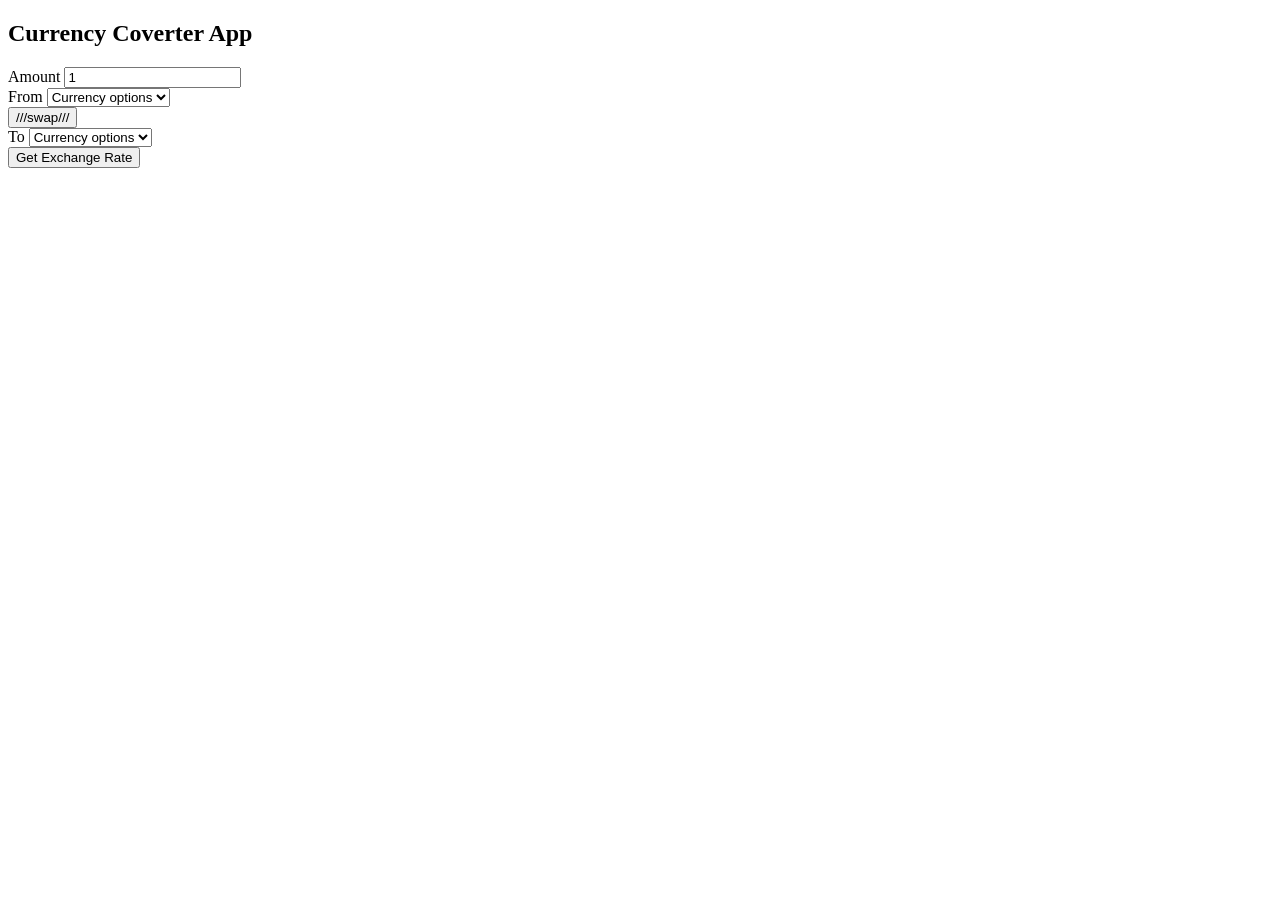
==== app.html @ 5e639666 "Initial skeleton for Currency Converter Application" ====
<!DOCTYPE html>
<html lang="en">
<head>
    <meta charset="UTF-8">
    <meta name="viewport" content="width=device-width, initial-scale=1.0">
    <title>Currency Converter</title>
    <link rel="stylesheet" href="style.css">
    <script src="../src/script.js" defer></script>
</head>
<body>
    <h2>Currency Coverter App</h2>

    <div class="currency-converter-card "id="currency-converter-container">
        <!--- Amount input-->
        <div class="conversion-input" id="amount-section">
            <label for="amount">Amount</label>
            <input type="number" id="amount" name="amount" placeholder="Enter amount" value="1" min="0" step="0.01">
        </div>

        <!--- Exchange rate selection -->
        <div class="currency-selection" id="currency-selectors">
            
            <!--- From Currency -->
            <div class="convert-from-group">
                <label for="from-currency">From</label>
                <select class="currency-dropdown" id="from-currency" aria-label="Convert from">
                    <option value="" disabled selected>Currency options</option>
                </select>
            </div>

            <!--- Swap convert button -->
            <button class="swapBtn" id="swap-currencies" type="button" aria-label="Swap currencies">///swap///</button>

            <!--- To Currency -->
            <div class="convert-to-group">
                <label for="to-currency">To</label>
                <select class="currency-dropdown" id="to-currency" aria-label="Convert to">
                    <option value="" disabled selected>Currency options</option>
                </select>
            </div>
        </div>

        <button type="button" id="convert-btn" class="convert-button">Get Exchange Rate</button>

        <!-- Convert Button -->
        <div class="conversion-result-container" id="result-display">
            <span id="conversion-result"></span>
        </div>
    </div>
    
</body>
</html>
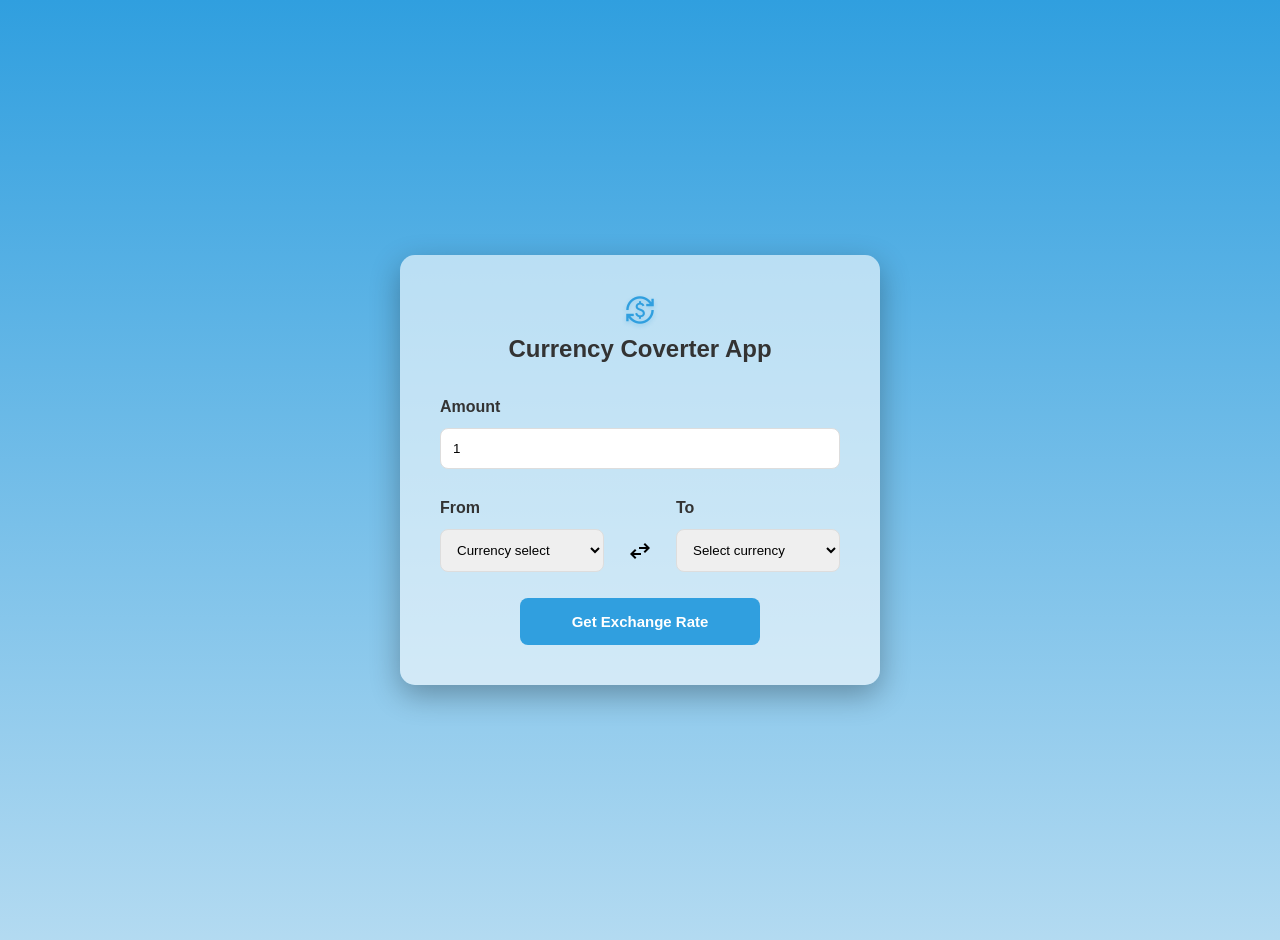
==== commit 12bcd895: "Added styles" ====
--- a/app.html
+++ b/app.html
@@ -5,12 +5,19 @@
     <meta name="viewport" content="width=device-width, initial-scale=1.0">
     <title>Currency Converter</title>
     <link rel="stylesheet" href="style.css">
-    <script src="../src/script.js" defer></script>
+    <script src="src/script.js" defer></script>
+    <link rel="stylesheet" href="https://fonts.googleapis.com/css2?family=Material+Symbols+Outlined" />
+    <link rel="stylesheet" href="https://fonts.googleapis.com/css2?family=Material+Symbols+Outlined" />
 </head>
+
 <body>
-    <h2>Currency Coverter App</h2>
+    <div class="currency-converter-card "id="currency-converter-container">
 
-    <div class="currency-converter-card "id="currency-converter-container">
+        <div class="header" id="header-container">
+            <span class="material-symbols-outlined">currency_exchange</span>
+            <h2>Currency Coverter App</h2>
+        </div>
+
         <!--- Amount input-->
         <div class="conversion-input" id="amount-section">
             <label for="amount">Amount</label>
@@ -21,32 +28,33 @@
         <div class="currency-selection" id="currency-selectors">
             
             <!--- From Currency -->
-            <div class="convert-from-group">
+            <div class="convert-group">
                 <label for="from-currency">From</label>
                 <select class="currency-dropdown" id="from-currency" aria-label="Convert from">
-                    <option value="" disabled selected>Currency options</option>
+                    <option value="" disabled selected>Currency select</option>
                 </select>
             </div>
 
             <!--- Swap convert button -->
-            <button class="swapBtn" id="swap-currencies" type="button" aria-label="Swap currencies">///swap///</button>
+            <button class="swap-button" id="swap-currencies" type="button" aria-label="Swap currencies">
+                <span class="material-symbols-outlined">swap_horiz</span>
+            </button>
 
             <!--- To Currency -->
-            <div class="convert-to-group">
+            <div class="convert-group">
                 <label for="to-currency">To</label>
                 <select class="currency-dropdown" id="to-currency" aria-label="Convert to">
-                    <option value="" disabled selected>Currency options</option>
+                    <option value="" disabled selected>Select currency</option>
                 </select>
             </div>
         </div>
 
+        <!-- Conversion Result -->
+        <div class="conversion-result-container" id="result-display">
+            <span id="conversion-result">test</span>
+        </div>
+
         <button type="button" id="convert-btn" class="convert-button">Get Exchange Rate</button>
-
-        <!-- Convert Button -->
-        <div class="conversion-result-container" id="result-display">
-            <span id="conversion-result"></span>
-        </div>
     </div>
-    
 </body>
 </html>
--- a/style.css
+++ b/style.css
@@ -0,0 +1,216 @@
+:root {
+    --color-bg: #ffffff99;
+    --color-text: #333;
+    --color-primary: #309fdf;
+    --color-secondary: #ecf4f9;
+    --color-accent: #98cffc;
+
+    --color-surface: #ffff;
+    --color-muted: #7777;
+
+    --linearPrimarySecondary: linear-gradient(180deg, var(--color-primary), var(--color-secondary), var(--color-accent));
+
+    --font-base: Helvetica, Arial, sans-serif;
+}
+
+body {
+    font-family: var(--font-base);
+    background: var(--linearPrimarySecondary);
+    background-size: 100% 300%;
+    background-repeat: no-repeat;
+    background-attachment: fixed;
+    animation: gradient-animation 15s ease infinite;
+    min-height: 100vh;
+    margin: 0;
+    padding: 20px;
+    display: flex;
+    align-items: center;
+    justify-content: center;
+    color: var(--color-text);
+}
+
+.currency-converter-card {
+    background: var(--color-bg);
+    max-width: 400px;
+    width: 100%;
+    padding: 40px;
+    border-radius: 15px;
+    box-shadow: 0 10px 30px rgba(0, 0, 0, 0.3);
+    animation: fadeIn 0.8s ease-out;
+}
+
+.header {
+    text-align: center;
+    margin-bottom: 35px;
+}
+
+.header .material-symbols-outlined {
+    font-size: 30px;
+    color: var(--color-primary);
+    display: block;
+    margin-bottom: 5px;
+    text-shadow: 0 2px 4px rgba(48, 159, 223, 0.3);
+    animation: logoFloat 3s ease-in-out infinite;
+}
+
+.header h2 {
+    margin: 10px 0;
+    font-size: 24px;
+    font-weight: bold;
+}
+
+.conversion-input {
+    margin-bottom: 30px;
+    text-align: left;
+    animation: slideInLeft 0.5s ease-out;
+}
+  
+.conversion-input label {
+    display: block;
+    margin-bottom: 12px;
+    margin-top: 0;
+    font-weight: bold;
+}
+
+.conversion-input input {
+    width: 100%;
+    padding: 12px;
+    border: 1px solid #ddd;
+    border-radius: 8px;
+    box-sizing: border-box;
+    transition: border-color 0.3s;
+}
+  
+.conversion-input input:focus {
+    outline: none;
+    border-color: var(--color-primary);
+}
+  
+.convert-group {
+    flex: 1;
+    min-width: 0;
+}
+
+.convert-group label {
+    display: block;
+    margin-bottom: 8px;
+    font-weight: bold;
+}
+  
+.currency-selection {
+    display: flex;
+    gap: 12px;
+    margin-bottom: 20px;
+    align-items: flex-start;
+    width: 100%;
+    font-weight: bold;
+}
+  
+.convert-group {
+    flex: 1;
+}
+  
+.convert-group label {
+    display: block;
+    margin-bottom: 12px;
+    font-weight: bold;
+}
+
+.currency-dropdown {
+    width: 100%;
+    padding: 12px;
+    border: 1px solid #ddd;
+    border-radius: 8px;
+    box-sizing: border-box;
+    margin-top: 0;
+}
+  
+.currency-dropdown:focus {
+    outline: none;
+    border-color: var(--color-primary);
+}
+  
+.swap-button {
+    margin-top: 28px;
+    background: none;
+    border: none;
+    cursor: pointer;
+    padding: 12px;
+    transition: background-color 0.3s, transform 0.2s;
+}
+  
+.swap-button:hover {
+    color: var(--color-accent);
+}
+  
+.conversion-result-container {
+    padding: 15px;
+    background: var(--color-secondary);
+    border-radius: 8px;
+    margin-bottom: 30px;
+    text-align: left;
+    display: none;
+    font-size: 12px;
+    font-weight: bold;
+    border: 1px solid var(--color-accent);
+    box-shadow: 0 4px 15px rgba(48, 159, 223, 0.2);
+    animation: slideInUp 0.5s ease-out;
+}
+
+#conversion-result {
+    color: var(--color-text);
+    letter-spacing: 0.5px;
+    text-shadow: 0 1px 2px rgba(0, 0, 0, 0.1);
+}
+  
+.convert-button {
+    width: 60%;
+    padding: 15px;
+    background-color: var(--color-primary);
+    border: none;
+    border-radius: 8px;
+    font-size: 15px;
+    font-weight: bold;
+    cursor: pointer;
+    transition: background-color 0.3s, transform 0.2s;
+    display: block;
+    margin: 0 auto;
+    margin-bottom: 0;
+    color: var(--color-surface);
+}
+  
+.convert-button:hover {
+    background-color: var(--color-accent);
+    color: var(--color-surface);
+    transform: translateY(-2px);
+}
+
+
+@keyframes gradient-animation {
+    0% {
+      background-position: 0% 0%;
+    }
+    100% {
+      background-position: 0% 100%;
+    }
+}
+  
+@keyframes fadeIn {
+    from { opacity: 0; transform: scale(0.95); }
+    to { opacity: 1; transform: scale(1);}
+}
+  
+@keyframes slideInLeft {
+    from { transform: translateX(-20px); opacity: 0; }
+    to { transform: translateX(0); opacity: 1; }
+}
+  
+@keyframes slideInUp {
+    from { transform: translateY(20px); opacity: 0; }
+    to { transform: translateY(0); opacity: 1; }
+}
+  
+@keyframes logoFloat {
+    0%, 100% { transform: translateY(0px); }
+    50% { transform: translateY(-5px); }
+}
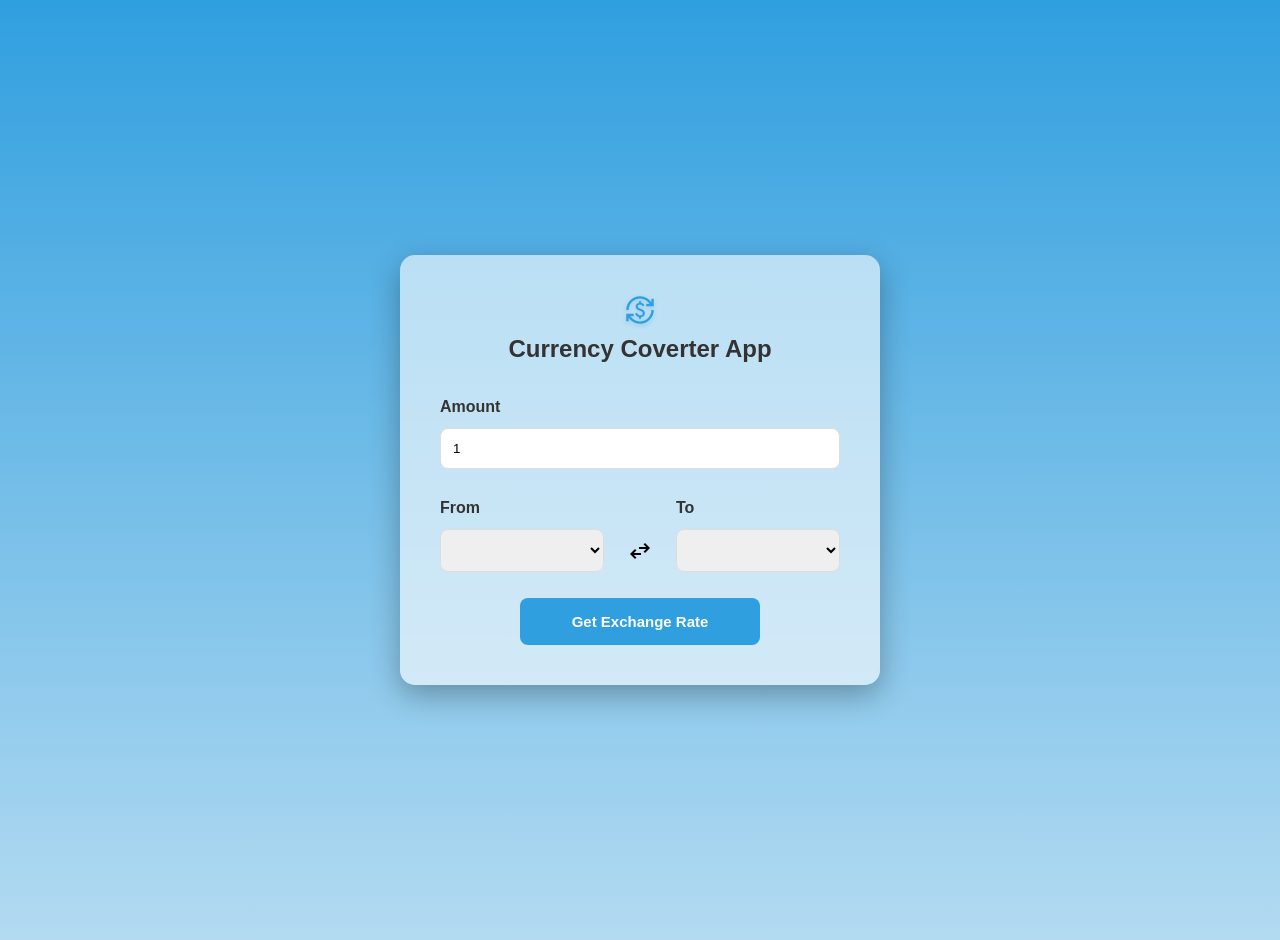
==== commit 54407eae: "Added styles" ====
--- a/app.html
+++ b/app.html
@@ -31,7 +31,7 @@
             <div class="convert-group">
                 <label for="from-currency">From</label>
                 <select class="currency-dropdown" id="from-currency" aria-label="Convert from">
-                    <option value="" disabled selected>Currency select</option>
+                    <option value="" disabled selected></option>
                 </select>
             </div>
 
@@ -44,14 +44,14 @@
             <div class="convert-group">
                 <label for="to-currency">To</label>
                 <select class="currency-dropdown" id="to-currency" aria-label="Convert to">
-                    <option value="" disabled selected>Select currency</option>
+                    <option value="" disabled selected></option>
                 </select>
             </div>
         </div>
 
         <!-- Conversion Result -->
         <div class="conversion-result-container" id="result-display">
-            <span id="conversion-result">test</span>
+            <span id="conversion-result"></span>
         </div>
 
         <button type="button" id="convert-btn" class="convert-button">Get Exchange Rate</button>
